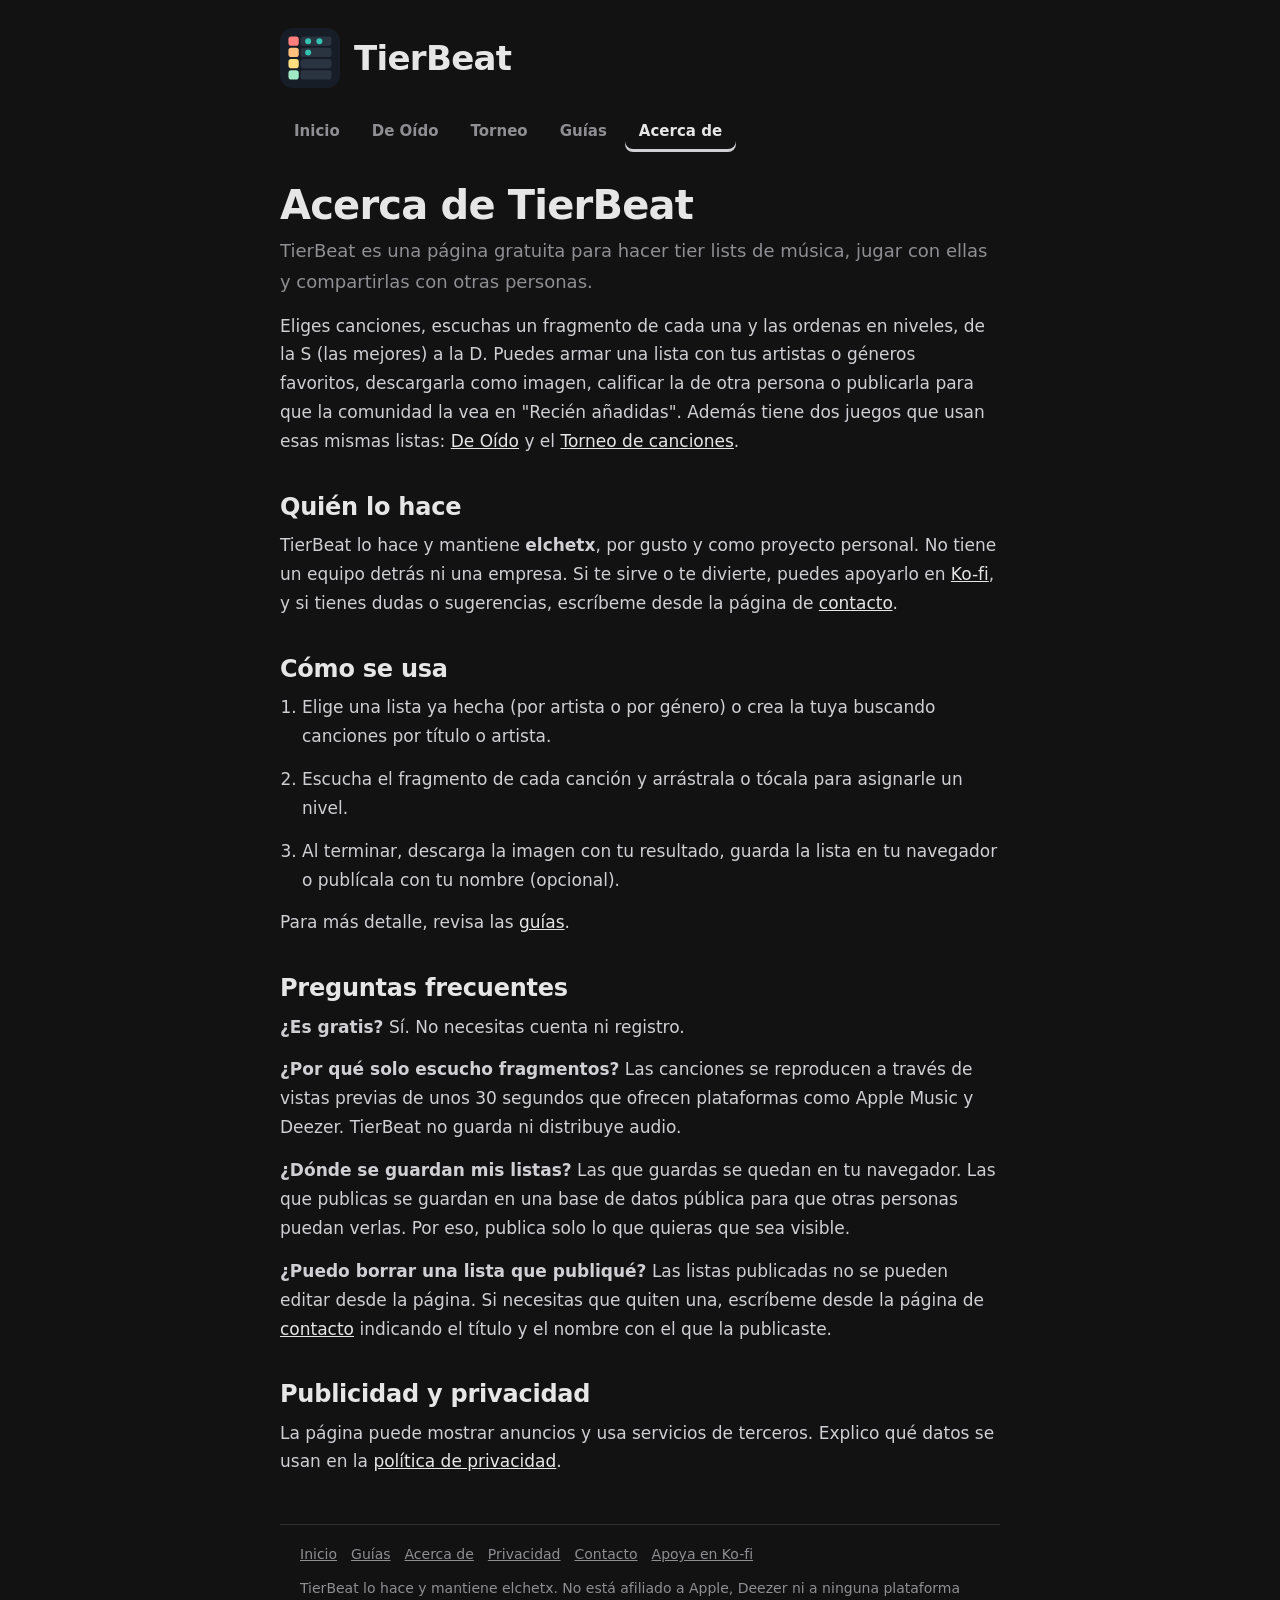
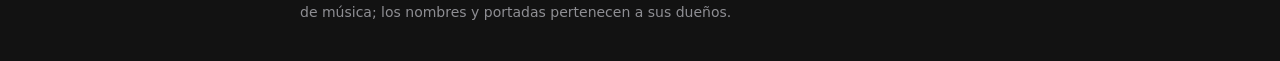
==== acerca.html @ 6c23534d "Add files via upload" ====
<!DOCTYPE html>
<html lang="es">
<head>
<meta charset="utf-8">
<meta name="viewport" content="width=device-width, initial-scale=1">
<title>Acerca de TierBeat — TierBeat</title>
<meta name="description" content="Qué es TierBeat, cómo se usa, quién lo hace y respuestas a las preguntas frecuentes.">
<link rel="icon" href="data:image/svg+xml,%3Csvg%20xmlns%3D%22http%3A//www.w3.org/2000/svg%22%20viewBox%3D%220%200%2064%2064%22%3E%3Crect%20width%3D%2264%22%20height%3D%2264%22%20rx%3D%2214%22%20fill%3D%22%23171d26%22/%3E%3Crect%20x%3D%229%22%20y%3D%229%22%20width%3D%2211%22%20height%3D%2210%22%20rx%3D%223%22%20fill%3D%22%23ff7f7f%22/%3E%3Crect%20x%3D%2222%22%20y%3D%229%22%20width%3D%2233%22%20height%3D%2210%22%20rx%3D%223%22%20fill%3D%22%232a3340%22/%3E%3Ccircle%20cx%3D%2230%22%20cy%3D%2214%22%20r%3D%223.2%22%20fill%3D%22%2334c3b0%22/%3E%3Ccircle%20cx%3D%2242%22%20cy%3D%2214%22%20r%3D%223.2%22%20fill%3D%22%2334c3b0%22/%3E%3Crect%20x%3D%229%22%20y%3D%2221%22%20width%3D%2211%22%20height%3D%2210%22%20rx%3D%223%22%20fill%3D%22%23ffbf7f%22/%3E%3Crect%20x%3D%2222%22%20y%3D%2221%22%20width%3D%2233%22%20height%3D%2210%22%20rx%3D%223%22%20fill%3D%22%232a3340%22/%3E%3Ccircle%20cx%3D%2230%22%20cy%3D%2226%22%20r%3D%223.2%22%20fill%3D%22%2334c3b0%22/%3E%3Crect%20x%3D%229%22%20y%3D%2233%22%20width%3D%2211%22%20height%3D%2210%22%20rx%3D%223%22%20fill%3D%22%23ffdf7f%22/%3E%3Crect%20x%3D%2222%22%20y%3D%2233%22%20width%3D%2233%22%20height%3D%2210%22%20rx%3D%223%22%20fill%3D%22%232a3340%22/%3E%3Crect%20x%3D%229%22%20y%3D%2245%22%20width%3D%2211%22%20height%3D%2210%22%20rx%3D%223%22%20fill%3D%22%239fe8c4%22/%3E%3Crect%20x%3D%2222%22%20y%3D%2245%22%20width%3D%2233%22%20height%3D%2210%22%20rx%3D%223%22%20fill%3D%22%232a3340%22/%3E%3C/svg%3E">
<link rel="stylesheet" href="estilo.css">
<script async src="https://pagead2.googlesyndication.com/pagead/js/adsbygoogle.js?client=ca-pub-3114572613314166" crossorigin="anonymous"></script>
</head>
<body>
<header>
<a class="brand" href="index.html"><svg viewBox="0 0 64 64"  aria-hidden="true"><rect width="64" height="64" rx="14" fill="#171d26"/><rect x="9" y="9" width="11" height="10" rx="3" fill="#ff7f7f"/><rect x="22" y="9" width="33" height="10" rx="3" fill="#2a3340"/><circle cx="30" cy="14" r="3.2" fill="#34c3b0"/><circle cx="42" cy="14" r="3.2" fill="#34c3b0"/><rect x="9" y="21" width="11" height="10" rx="3" fill="#ffbf7f"/><rect x="22" y="21" width="33" height="10" rx="3" fill="#2a3340"/><circle cx="30" cy="26" r="3.2" fill="#34c3b0"/><rect x="9" y="33" width="11" height="10" rx="3" fill="#ffdf7f"/><rect x="22" y="33" width="33" height="10" rx="3" fill="#2a3340"/><rect x="9" y="45" width="11" height="10" rx="3" fill="#9fe8c4"/><rect x="22" y="45" width="33" height="10" rx="3" fill="#2a3340"/></svg><span>TierBeat</span></a>
<nav class="menu" aria-label="Principal"><a href="index.html">Inicio</a><a href="index.html#adivina">De Oído</a><a href="index.html#torneo">Torneo</a><a href="guias.html">Guías</a><a href="acerca.html" class=on>Acerca de</a></nav>
</header>
<main>
<h1>Acerca de TierBeat</h1>
<p class="lead">TierBeat es una página gratuita para hacer tier lists de música, jugar con ellas y compartirlas con otras personas.</p>
<p>Eliges canciones, escuchas un fragmento de cada una y las ordenas en niveles, de la S (las mejores) a la D. Puedes armar una lista con tus artistas o géneros favoritos, descargarla como imagen, calificar la de otra persona o publicarla para que la comunidad la vea en "Recién añadidas". Además tiene dos juegos que usan esas mismas listas: <a href="guia-de-oido.html">De Oído</a> y el <a href="guia-torneo.html">Torneo de canciones</a>.</p>
<h2>Quién lo hace</h2>
<p>TierBeat lo hace y mantiene <b>elchetx</b>, por gusto y como proyecto personal. No tiene un equipo detrás ni una empresa. Si te sirve o te divierte, puedes apoyarlo en <a href="https://ko-fi.com/elchetx" target="_blank" rel="noopener">Ko-fi</a>, y si tienes dudas o sugerencias, escríbeme desde la página de <a href="contacto.html">contacto</a>.</p>
<h2>Cómo se usa</h2>
<ol>
<li>Elige una lista ya hecha (por artista o por género) o crea la tuya buscando canciones por título o artista.</li>
<li>Escucha el fragmento de cada canción y arrástrala o tócala para asignarle un nivel.</li>
<li>Al terminar, descarga la imagen con tu resultado, guarda la lista en tu navegador o publícala con tu nombre (opcional).</li>
</ol>
<p>Para más detalle, revisa las <a href="guias.html">guías</a>.</p>
<h2>Preguntas frecuentes</h2>
<p><b>¿Es gratis?</b> Sí. No necesitas cuenta ni registro.</p>
<p><b>¿Por qué solo escucho fragmentos?</b> Las canciones se reproducen a través de vistas previas de unos 30 segundos que ofrecen plataformas como Apple Music y Deezer. TierBeat no guarda ni distribuye audio.</p>
<p><b>¿Dónde se guardan mis listas?</b> Las que guardas se quedan en tu navegador. Las que publicas se guardan en una base de datos pública para que otras personas puedan verlas. Por eso, publica solo lo que quieras que sea visible.</p>
<p><b>¿Puedo borrar una lista que publiqué?</b> Las listas publicadas no se pueden editar desde la página. Si necesitas que quiten una, escríbeme desde la página de <a href="contacto.html">contacto</a> indicando el título y el nombre con el que la publicaste.</p>
<h2>Publicidad y privacidad</h2>
<p>La página puede mostrar anuncios y usa servicios de terceros. Explico qué datos se usan en la <a href="privacidad.html">política de privacidad</a>.</p>
</main>
<footer>
<a href="index.html">Inicio</a><a href="guias.html">Guías</a><a href="acerca.html">Acerca de</a><a href="privacidad.html">Privacidad</a><a href="contacto.html">Contacto</a><a href="https://ko-fi.com/elchetx" target="_blank" rel="noopener">Apoya en Ko-fi</a>
<p>TierBeat lo hace y mantiene elchetx. No está afiliado a Apple, Deezer ni a ninguna plataforma de música; los nombres y portadas pertenecen a sus dueños.</p>
</footer>
</body>
</html>
---- estilo.css ----
@font-face{font-family:"TierBeat Sans";font-weight:400;font-style:normal;font-display:swap;src:url(fuente/TierBeatSans-Regular.woff) format("woff")}
@font-face{font-family:"TierBeat Sans";font-weight:700 800;font-style:normal;font-display:swap;src:url(fuente/TierBeatSans-Bold.woff) format("woff")}
:root{color-scheme:dark;--bg:#121212;--panel:#1c1c1e;--line:#2e2e32;--ink:#e6e6e6;--mute:#8e8e93;--hot:#d0d0d4}
*{box-sizing:border-box}
body{margin:0;background:var(--bg);color:var(--ink);font:400 17px/1.7 "TierBeat Sans",Inter,"Segoe UI",system-ui,sans-serif}
header,main,footer{max-width:760px;margin:0 auto;padding-left:20px;padding-right:20px}
header{padding-top:28px}
.brand{display:inline-flex;align-items:center;gap:14px;color:var(--ink);text-decoration:none}
.brand svg{width:60px;height:60px;flex:none}
.brand span{font:800 34px/1 "TierBeat Sans",Inter,"Segoe UI",system-ui,sans-serif;letter-spacing:-.02em}
.menu{display:flex;gap:4px;flex-wrap:wrap;margin:14px 0 0}
.menu a{padding:8px 14px;color:var(--mute);border-radius:8px;font-size:15px;font-weight:700;text-decoration:none}
.menu a:hover{color:var(--ink)}.menu a.on{color:var(--ink);box-shadow:inset 0 -3px 0 var(--hot)}
h1{font:800 clamp(28px,6vw,40px)/1.15 "TierBeat Sans",Inter,"Segoe UI",system-ui,sans-serif;letter-spacing:-.02em;margin:30px 0 8px}
h2{font:700 24px/1.3 "TierBeat Sans",Inter,"Segoe UI",system-ui,sans-serif;letter-spacing:-.01em;margin:36px 0 8px}
p,li{color:#cfcfd4;margin:0 0 14px}ol,ul{padding-left:22px;margin:0 0 14px}
a{color:var(--ink)}.lead{color:var(--mute);font-size:18px}
.cards{display:grid;gap:14px;margin-top:22px}
.card{display:block;background:var(--panel);border:2px solid var(--line);border-radius:16px;padding:18px;text-decoration:none}
.card:hover{border-color:var(--hot)}.card b{display:block;font-size:19px;margin-bottom:4px}.card span{color:var(--mute)}
.btn{display:inline-block;padding:12px 20px;border-radius:12px;background:var(--hot);color:#121212;font-weight:700;text-decoration:none}
.btn:hover{background:#fff}.note{background:var(--panel);border-radius:12px;padding:14px 16px}
.ad{max-width:728px;margin:28px auto;text-align:center;overflow:hidden}.ad:has(ins[data-ad-status="unfilled"]){display:none}
.ad small{display:block;color:var(--mute);font-size:11px;letter-spacing:.08em;text-transform:uppercase;margin-bottom:6px}
footer{border-top:1px solid var(--line);margin-top:48px;padding-top:18px;padding-bottom:36px;color:var(--mute);font-size:14px;max-width:720px}
footer a{color:var(--mute);margin-right:14px}footer p{color:var(--mute);margin:10px 0 0}
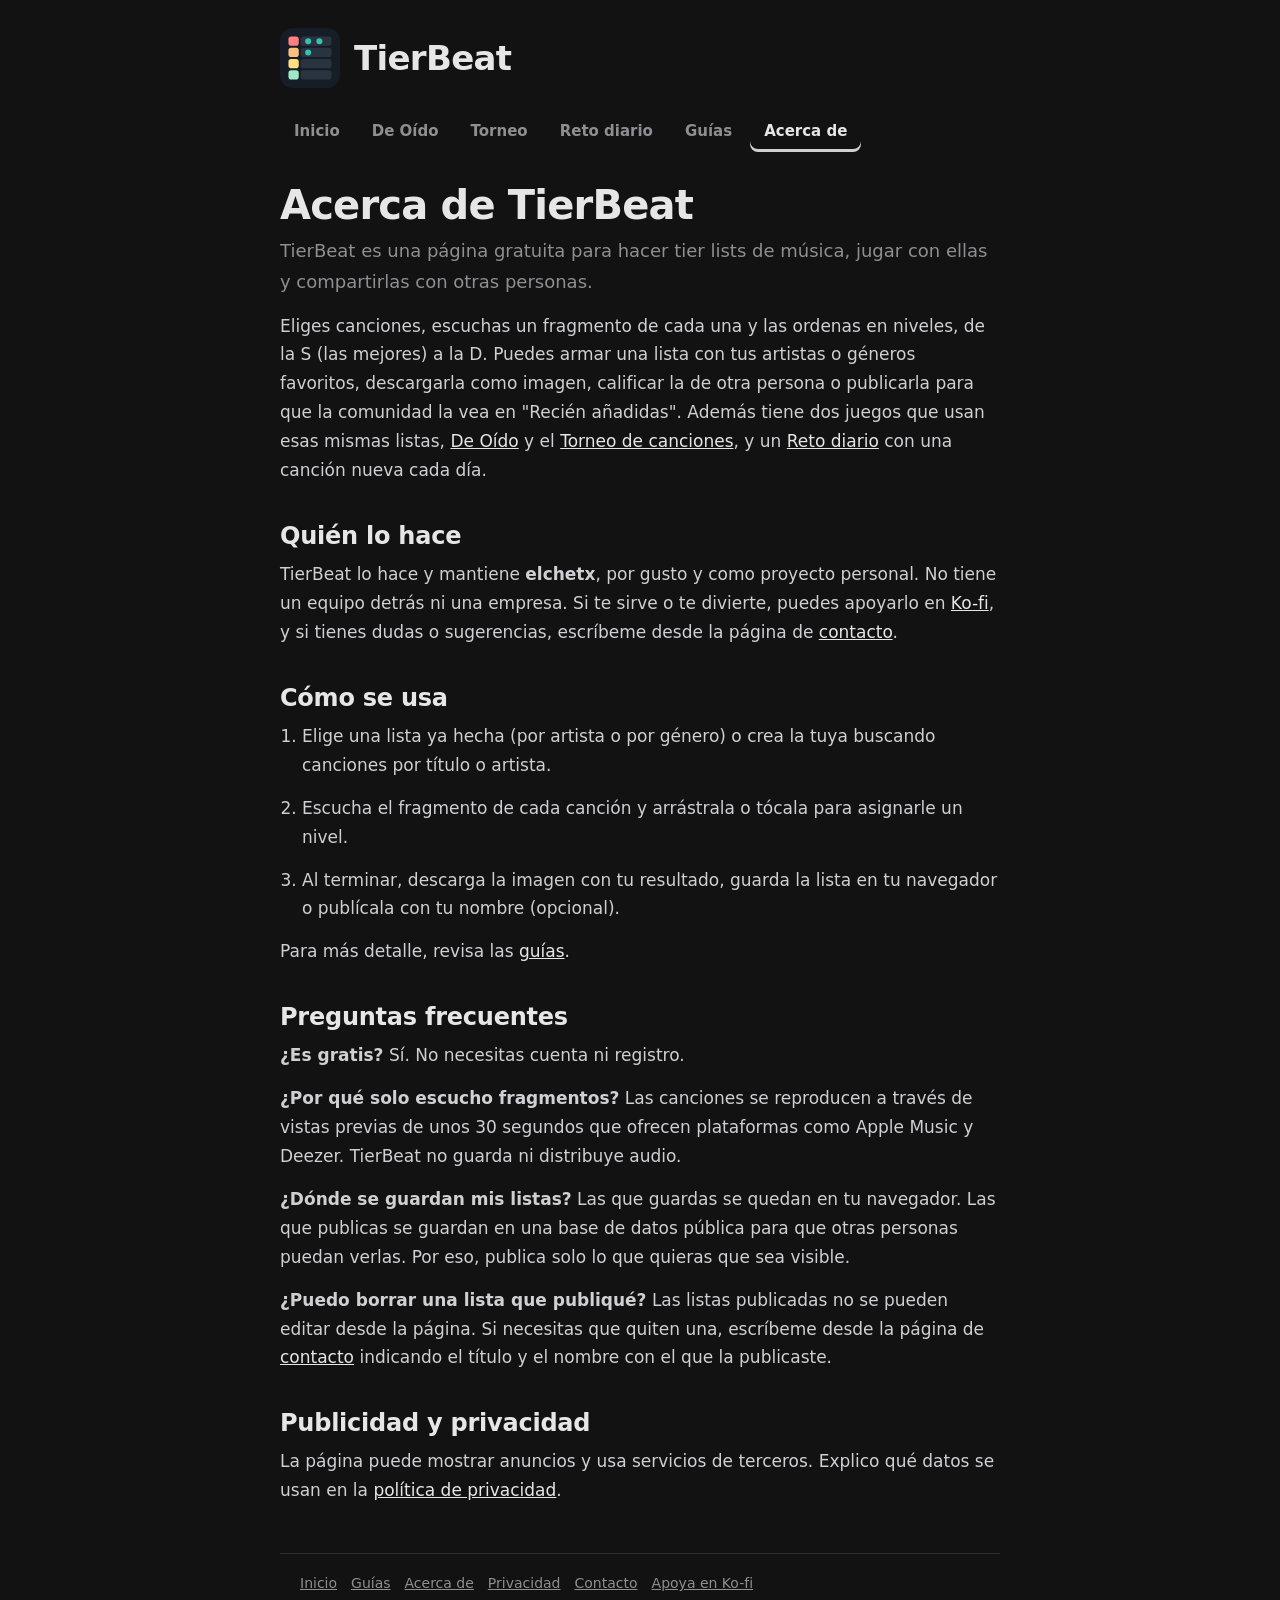
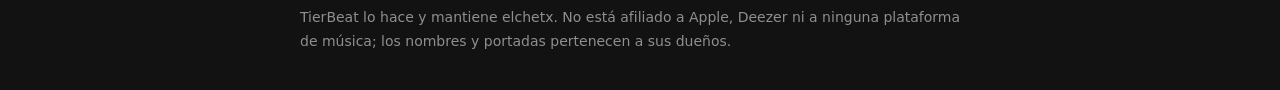
==== commit c5812b3e: "Add files via upload" ====
--- a/acerca.html
+++ b/acerca.html
@@ -12,12 +12,12 @@
 <body>
 <header>
 <a class="brand" href="index.html"><svg viewBox="0 0 64 64"  aria-hidden="true"><rect width="64" height="64" rx="14" fill="#171d26"/><rect x="9" y="9" width="11" height="10" rx="3" fill="#ff7f7f"/><rect x="22" y="9" width="33" height="10" rx="3" fill="#2a3340"/><circle cx="30" cy="14" r="3.2" fill="#34c3b0"/><circle cx="42" cy="14" r="3.2" fill="#34c3b0"/><rect x="9" y="21" width="11" height="10" rx="3" fill="#ffbf7f"/><rect x="22" y="21" width="33" height="10" rx="3" fill="#2a3340"/><circle cx="30" cy="26" r="3.2" fill="#34c3b0"/><rect x="9" y="33" width="11" height="10" rx="3" fill="#ffdf7f"/><rect x="22" y="33" width="33" height="10" rx="3" fill="#2a3340"/><rect x="9" y="45" width="11" height="10" rx="3" fill="#9fe8c4"/><rect x="22" y="45" width="33" height="10" rx="3" fill="#2a3340"/></svg><span>TierBeat</span></a>
-<nav class="menu" aria-label="Principal"><a href="index.html">Inicio</a><a href="index.html#adivina">De Oído</a><a href="index.html#torneo">Torneo</a><a href="guias.html">Guías</a><a href="acerca.html" class=on>Acerca de</a></nav>
+<nav class="menu" aria-label="Principal"><a href="index.html">Inicio</a><a href="index.html#adivina">De Oído</a><a href="index.html#torneo">Torneo</a><a href="index.html#reto">Reto diario</a><a href="guias.html">Guías</a><a href="acerca.html" class=on>Acerca de</a></nav>
 </header>
 <main>
 <h1>Acerca de TierBeat</h1>
 <p class="lead">TierBeat es una página gratuita para hacer tier lists de música, jugar con ellas y compartirlas con otras personas.</p>
-<p>Eliges canciones, escuchas un fragmento de cada una y las ordenas en niveles, de la S (las mejores) a la D. Puedes armar una lista con tus artistas o géneros favoritos, descargarla como imagen, calificar la de otra persona o publicarla para que la comunidad la vea en "Recién añadidas". Además tiene dos juegos que usan esas mismas listas: <a href="guia-de-oido.html">De Oído</a> y el <a href="guia-torneo.html">Torneo de canciones</a>.</p>
+<p>Eliges canciones, escuchas un fragmento de cada una y las ordenas en niveles, de la S (las mejores) a la D. Puedes armar una lista con tus artistas o géneros favoritos, descargarla como imagen, calificar la de otra persona o publicarla para que la comunidad la vea en "Recién añadidas". Además tiene dos juegos que usan esas mismas listas, <a href="guia-de-oido.html">De Oído</a> y el <a href="guia-torneo.html">Torneo de canciones</a>, y un <a href="guia-reto-diario.html">Reto diario</a> con una canción nueva cada día.</p>
 <h2>Quién lo hace</h2>
 <p>TierBeat lo hace y mantiene <b>elchetx</b>, por gusto y como proyecto personal. No tiene un equipo detrás ni una empresa. Si te sirve o te divierte, puedes apoyarlo en <a href="https://ko-fi.com/elchetx" target="_blank" rel="noopener">Ko-fi</a>, y si tienes dudas o sugerencias, escríbeme desde la página de <a href="contacto.html">contacto</a>.</p>
 <h2>Cómo se usa</h2>
